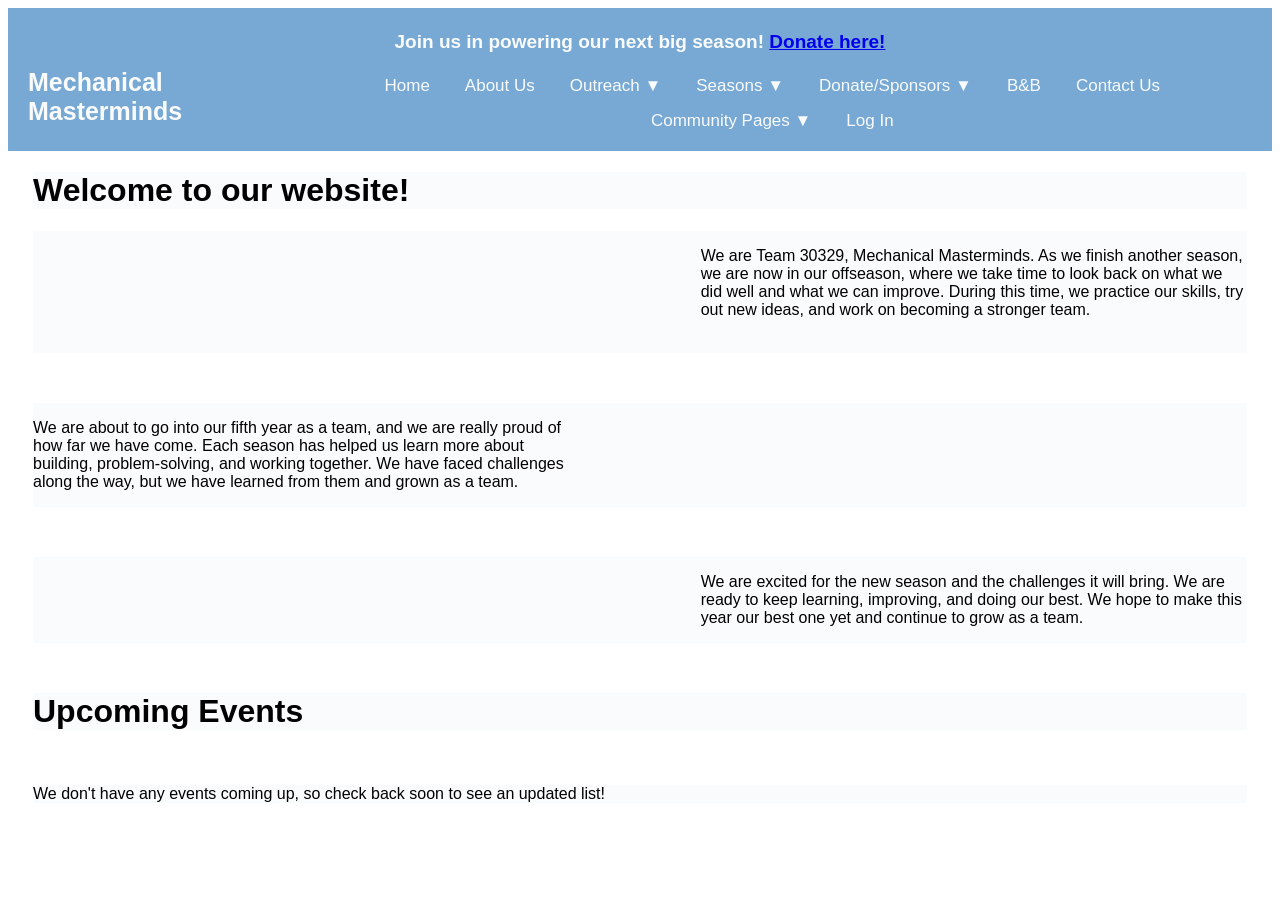
==== index.html @ ab85a270 "Header update systemwide!!" ====
<!DOCTYPE html>
<html>
    <head>
        <title>Hello!</title>
        <link rel="stylesheet" href="styles.css">
        <meta property="og:title" content="Experimental MM Website" />
        <meta property="og:description" content="Created by the software team. Last update: Index and Contact 29 Jul 2026" />
        <meta property="og:url" content="https://demo.team30329.org" />
        <style>
            /*---------------------
            -----HEADER STYLES-----
            ---------------------*/

            

            header {
                position:sticky;
                top:0px;
                padding:10px 20px;
                background:#78a9d4; /* #6facdc */
                align-items:center;
                
            }

            #banner {
                text-decoration: none;
                color: #f9fbfc;
                font-family: Arial, sans-serif;
                font-size:19px;
                text-align:center;
            }

            .header-container {
                display:flex;
                justify-content:space-between;
                align-items:baseline; /* Remove this line if no banner, otherwise doesn't look right */
                margin-top:15px;
                margin-bottom:10px;
            }

            .header-container h1 {
                text-align:left;
                font-size:25px;
                color:#f9fbfc;
                font-family: Arial, sans-serif;
                margin:0px;
            }


            .header-container a {
                text-decoration: none;
                color: #f9fbfc;
                font-family: Arial, sans-serif;
                font-size:17px;
                text-align:right;
                padding-left:10px;
                padding-right:10px;
            }

            .navlinks {
                display:flex;
                gap:15px;
                align-items:baseline;
                flex-wrap:wrap;
                justify-content:center;
            }

            .dropdown {
                position:relative;
                display:inline-block;
            }

            .dropdown-content {
                display:none;
                position:absolute;
                background-color:#6facdc;
                min-width:180px;
                box-shadow: 0px 8px 16px 0px rgba(0,0,0,0.15);
                z-index:10;
                border-radius:4px;
                top:100%;
                left:0;
                padding-top:5px;
            }

            .dropdown-content a {
                display:block;
                text-align:left;
                padding:10px 15px;
                font-size: 16px;
            }

            .dropdown-content a:hover {
                background-color: #5591be;
            }

            .dropdown:hover .dropdown-content {
                display:block;
            }

            /* Mobile Reframing */

            @media (max-width:768px) {
                #banner {
                    display: none;
                }
                
                .header-container {
                    flex-direction: column;
                    align-items: center;
                }

                .navlinks {
                    flex-direction:row;
                    flex-wrap:wrap;
                    justify-content:center;
                    align-items:center;
                    gap:10px;
                    margin-top:20px;
                    
                }

                .dropdown {
                    width:auto;
                    text-align:center;
                }

                .header-container h1 {
                    text-align:center;
                }


            }
        </style>
    </head>
    <body>
        <header>
        <h1 id="banner">Join us in powering our next big season! <a href="#">Donate here!</a></h1>
            <div class="header-container">
                <h1>Mechanical Masterminds</h1>
                <nav class="navlinks">
                    <a href="index.html">Home</a>
                    <a href="about.html">About Us</a>
                    <div class="dropdown">
                        <a href="#" class="dropbtn">Outreach ▼</a>
                        <div class="dropdown-content">
                            <a href="outreach/2526outreach.html">25-26 Outreach</a>
                            <a href="outreach/offseason.html">Offseason</a>
                        </div>
                    </div>
                    <div class="dropdown">
                        <a href="#" class="dropbtn">Seasons ▼</a>
                        <div class="dropdown-content">
                            <a href="seasons/decode.html">25-26 DECODE</a>
                        </div>
                    </div>
                    <div class="dropdown">
                        <a href="#" class="dropbtn">Donate/Sponsors ▼</a>
                        <div class="dropdown-content">
                            <a href="donate/sponsorshiptiers.html">Sponsorship Tiers</a>
                            <a href="donate/2526sponsors.html">25-26 Sponsors</a>
                            <a href="donate/2627sponsors.html">26-27 Sponsors</a>
                        </div>
                    </div>
                    <a href="bnb.html">B&B</a>
                    <a href="contact.html">Contact Us</a>
                    <div class="dropdown">
                        <a href="#" class="dropbtn">Community Pages ▼</a>
                        <div class="dropdown-content">
                            <a href="#">FTC Scout</a>
                            <a href="#">FTC Events</a>
                            <a href="#">Orange Alliance</a>
                            <a href="#">FTC Videos</a>
                            
                        </div>  
                    </div>
                    <a href="#">Log In</a>
                    
                </nav>
            </div>
            
        
        </header>
        <h1>Welcome to our website!</h1>
        <div class="row">
            <div class="box">
                <div class="placeholder"></div>
            </div>
            <div class="box">
                <p>We are Team 30329, Mechanical Masterminds.
                As we finish another season, we are now in our offseason, 
                where we take time to look back on what we did well and 
                what we can improve. During this time, we practice our skills,
                try out new ideas, and work on becoming a stronger team.</p><br>
            </div>
        </div>
        <div class="row">
            <div class="box">
                <p>We are about to go into our fifth year as a team, 
                and we are really proud of how far we have come. Each season 
                has helped us learn more about building, problem-solving, 
                and working together. We have faced challenges along the way, 
                but we have learned from them and grown as a team.</p>
            </div>
            <div class="box">
                <div class="placeholder"></div>
            </div>
        </div>
        <div class="row">
            <div class="box">
                <div class="placeholder"></div>
            </div>
            <div class="box">
                <p>We are excited for the new season and the 
                challenges it will bring. We are ready to keep learning, 
                improving, and doing our best. We hope to make this year our 
                best one yet and continue to grow as a team.</p>
            </div>
        </div>
        <h1>Upcoming Events</h1><br>
        <p>We don't have any events coming up, so check back soon to see an updated list!</p>
    </body>
</html>
---- styles.css ----
body >:not(header) {
    background-color:#fafbfc;
    font-family:Arial, sans-serif;
    margin-left:25px;
    margin-right:25px;
    
}

/*.left {
    width:45%;
    float:left;
    text-align:center;
    min-height:300px;
}

.right {
    width:45%;
    float:right;
    text-align:center;
    min-height:300px;
}*/

.row {
    display:flex;
    justify-content:space-between;
    gap:40px;
    margin-bottom:50px;
    
}

.box {
    width:45%;
}

.box h2 {
    margin-bottom:10px;
}

.box p {
    text-align:left;
}

.image {
    padding-left:5%;
    padding-right:5%;
    width:25%;
}
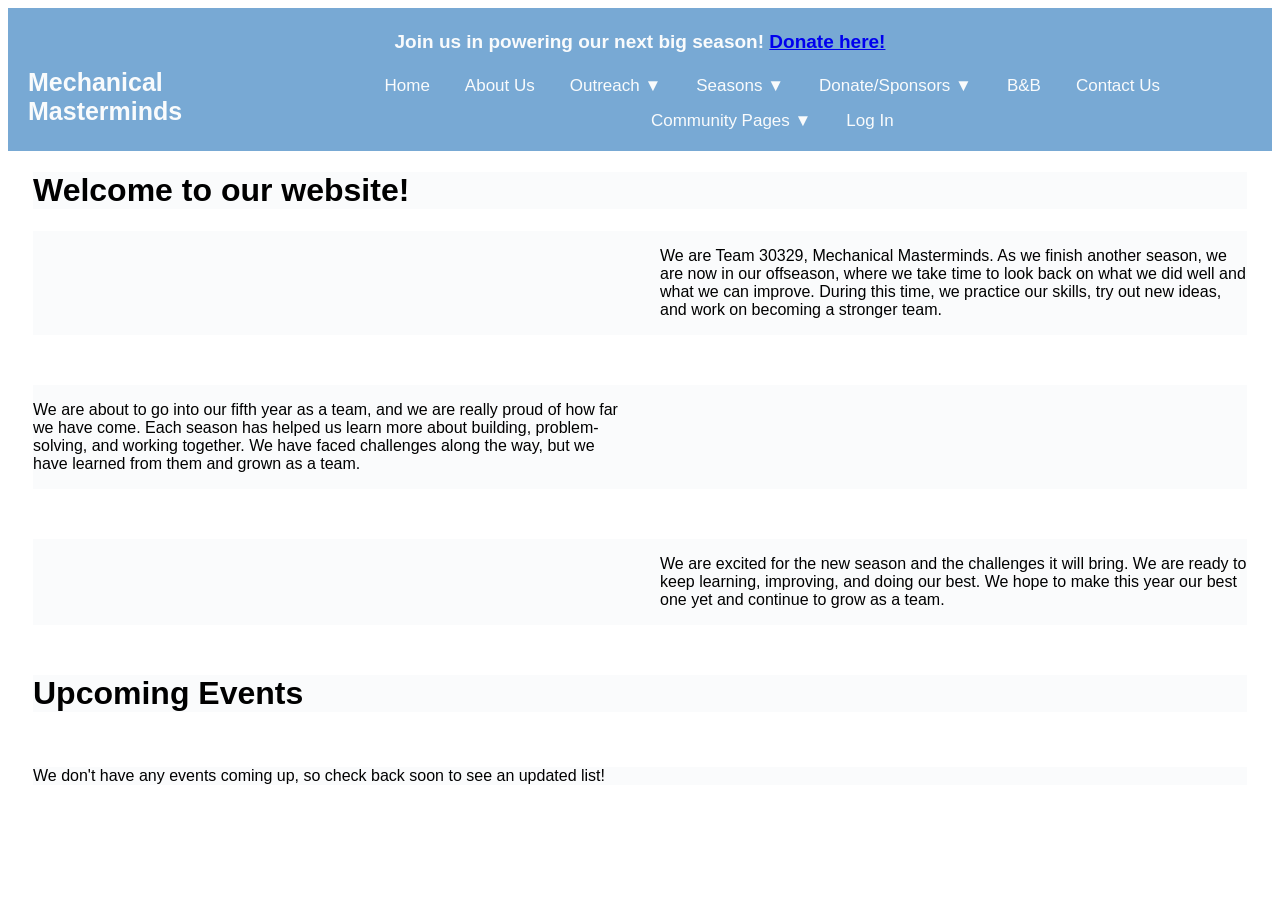
==== commit 2c3b573a: "mega update to pagesss" ====
--- a/index.html
+++ b/index.html
@@ -144,22 +144,22 @@
                     <div class="dropdown">
                         <a href="#" class="dropbtn">Outreach ▼</a>
                         <div class="dropdown-content">
-                            <a href="outreach/2526outreach.html">25-26 Outreach</a>
-                            <a href="outreach/offseason.html">Offseason</a>
+                            <a href="2526outreach.html">25-26 Outreach</a>
+                            <a href="offseason.html">Offseason</a>
                         </div>
                     </div>
                     <div class="dropdown">
                         <a href="#" class="dropbtn">Seasons ▼</a>
                         <div class="dropdown-content">
-                            <a href="seasons/decode.html">25-26 DECODE</a>
+                            <a href="decode.html">25-26 DECODE</a>
                         </div>
                     </div>
                     <div class="dropdown">
                         <a href="#" class="dropbtn">Donate/Sponsors ▼</a>
                         <div class="dropdown-content">
-                            <a href="donate/sponsorshiptiers.html">Sponsorship Tiers</a>
-                            <a href="donate/2526sponsors.html">25-26 Sponsors</a>
-                            <a href="donate/2627sponsors.html">26-27 Sponsors</a>
+                            <a href="sponsorshiptiers.html">Sponsorship Tiers</a>
+                            <a href="2526sponsors.html">25-26 Sponsors</a>
+                            <a href="2627sponsors.html">26-27 Sponsors</a>
                         </div>
                     </div>
                     <a href="bnb.html">B&B</a>
--- a/styles.css
+++ b/styles.css
@@ -22,14 +22,24 @@
 
 .row {
     display:flex;
-    justify-content:space-between;
+    /*justify-content:space-between;*/
     gap:40px;
     margin-bottom:50px;
+    flex-wrap:wrap;
     
 }
 
 .box {
-    width:45%;
+    /*width:45%;*/
+    flex: 1 1 200px;
+    min-width:200px;
+    align-items:center;
+    display:flex;
+}
+
+.image {
+    display:flex;
+    justify-content:center;
 }
 
 .box h2 {
@@ -44,4 +54,31 @@
     padding-left:5%;
     padding-right:5%;
     width:25%;
+    flex: 0 0 300px 300px;
+}
+
+.personpic {
+    display:block;
+    width:289px;
+    height:282px;
+    border-radius: 4px; /*Rounded corners ig*/
+    box-shadow: 0px 4px 20px rgba(0, 0, 0, 0.435); /*Shadow */
+    border: 1px solid #004cff8f; /*Gemini said add a thin border for minimalist look*/
+}
+
+figure {
+    text-align:center;
+    margin:0;
+}
+
+figcaption {
+    margin-top:10px;
+    font-size:20px;
+}
+
+.edit {
+    width: auto !important;
+    flex: 1 !important;
+    display:flex;
+    flex-direction:column;
 }
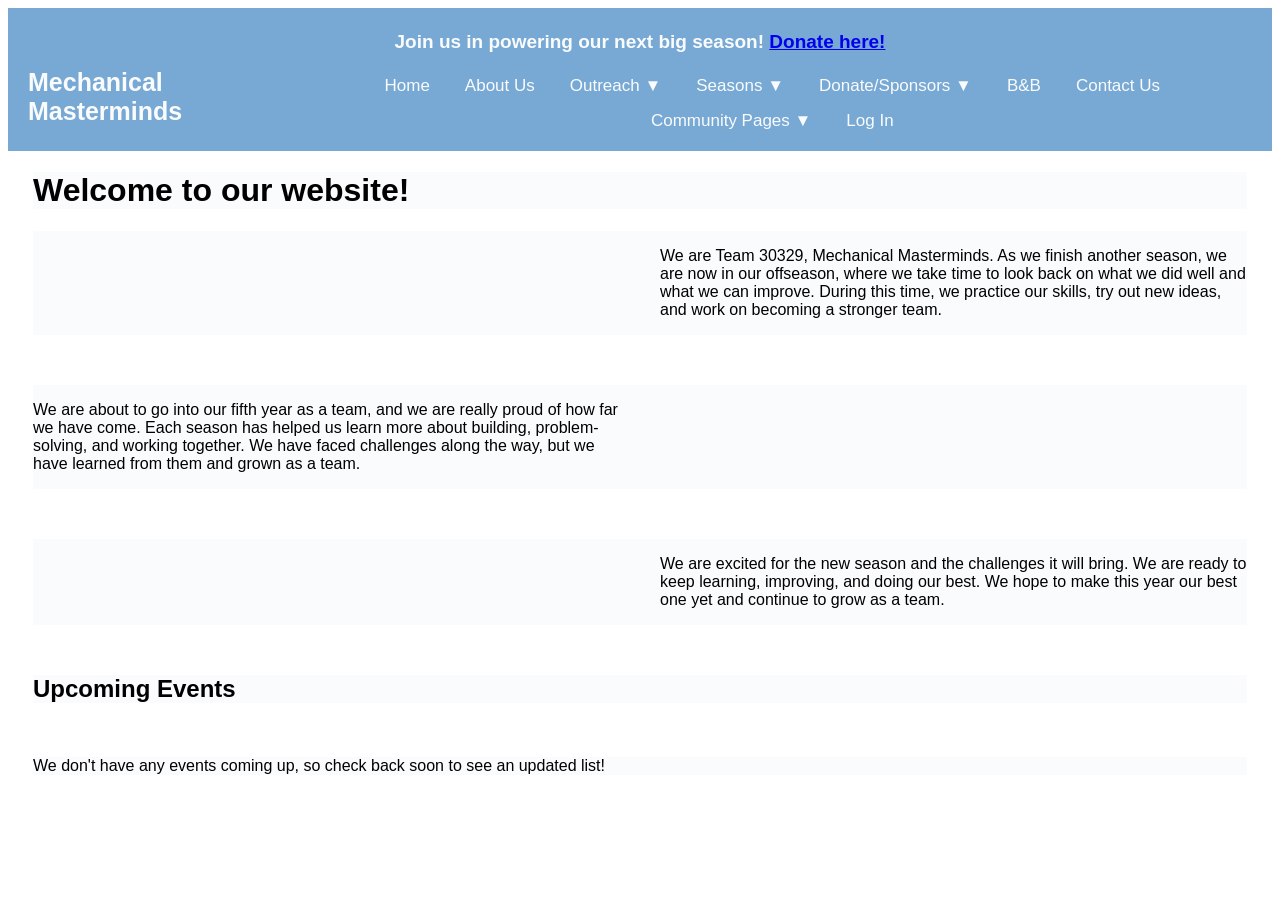
==== commit dededb26: "yeah aded the class" ====
--- a/index.html
+++ b/index.html
@@ -181,7 +181,7 @@
             
         
         </header>
-        <h1>Welcome to our website!</h1>
+        <h1 class="TitlePage">Welcome to our website!</h1>
         <div class="row">
             <div class="box">
                 <div class="placeholder"></div>
@@ -217,7 +217,7 @@
                 best one yet and continue to grow as a team.</p>
             </div>
         </div>
-        <h1>Upcoming Events</h1><br>
+        <h2>Upcoming Events</h2><br>
         <p>We don't have any events coming up, so check back soon to see an updated list!</p>
     </body>
 </html>
--- a/styles.css
+++ b/styles.css
@@ -81,4 +81,27 @@
     flex: 1 !important;
     display:flex;
     flex-direction:column;
+}
+
+button {
+    background-color: #78a9d4;
+    border: none;
+    border-radius: 5px;
+    color: white;
+    padding: 15px 32px;
+    text-align: center;
+    text-decoration: none;
+    display: inline-block;
+    font-size: 16px;
+    cursor: pointer;
+    width: 250px;
+    transition: all 0.2s ease;
+}
+
+button:hover {
+    box-shadow: 0px 4px 12px #78a9d4;
+    background-color: #5e8cb3;
+}
+.TitlePage {
+   
 }
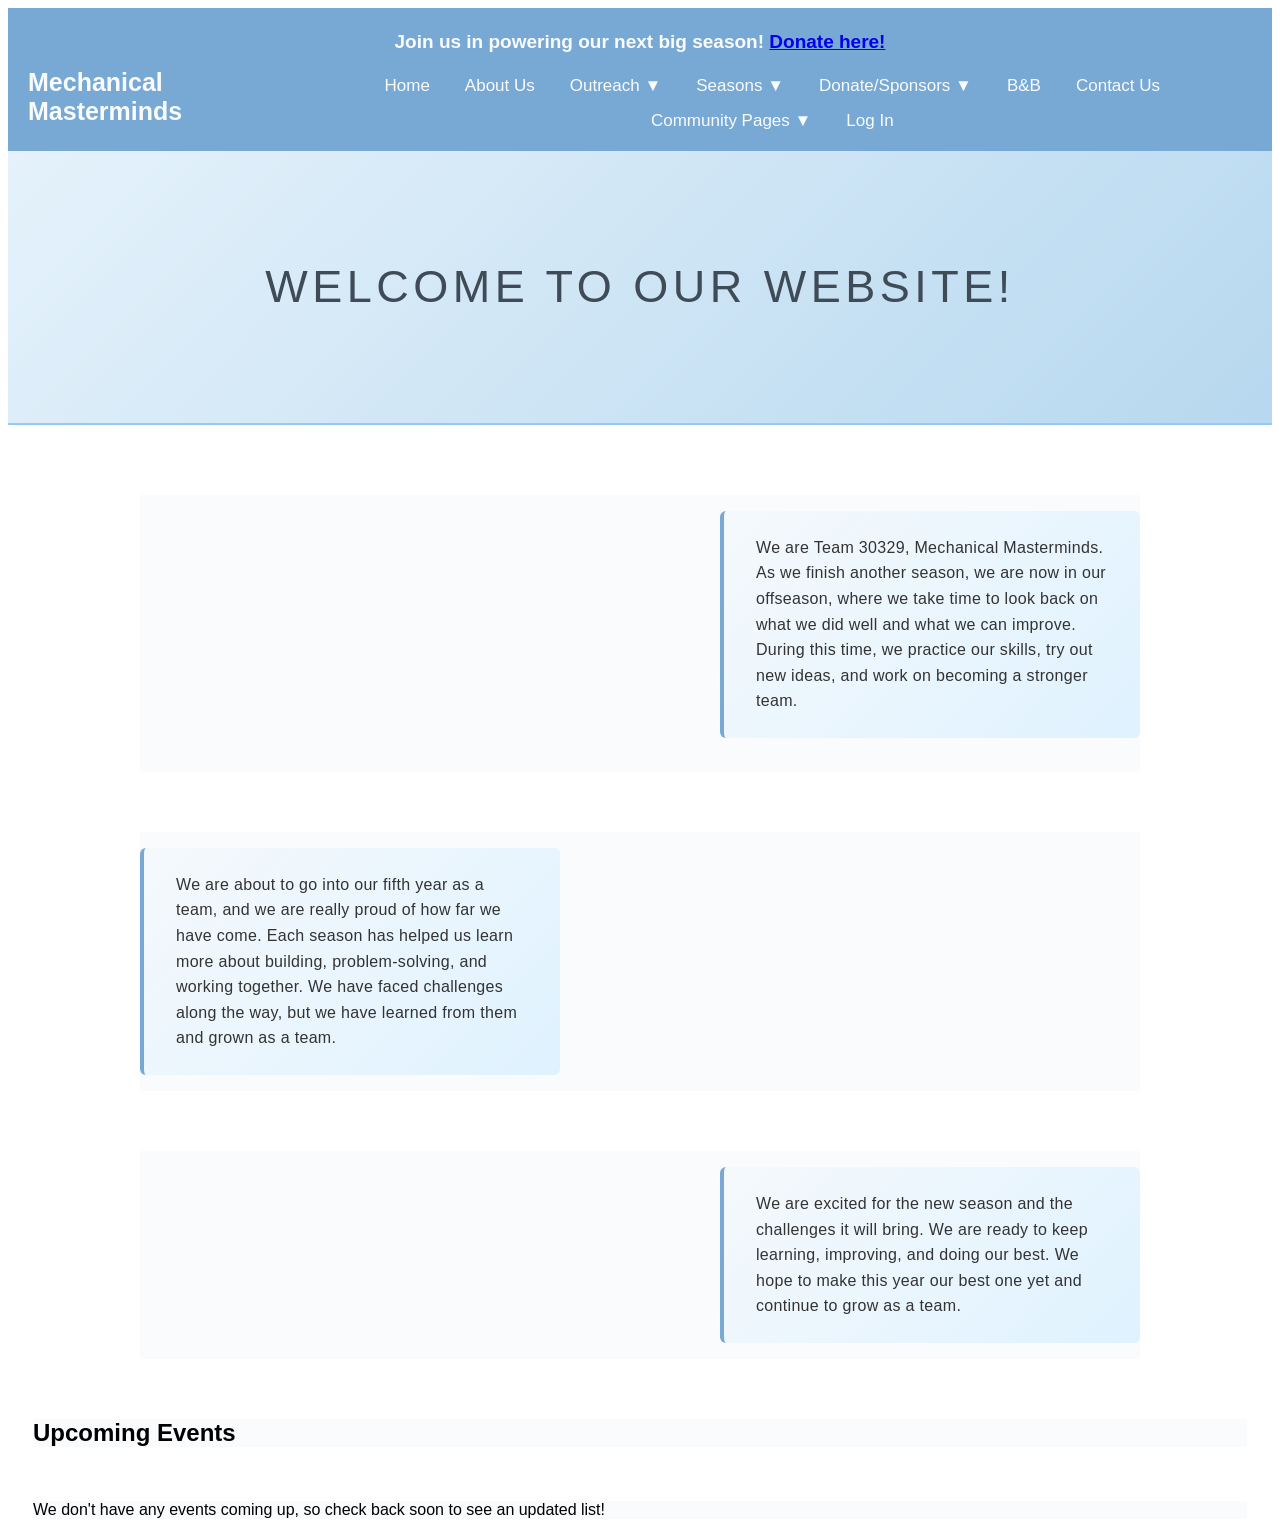
==== commit ecb7640a: "title of page looks nice now" ====
--- a/index.html
+++ b/index.html
@@ -181,7 +181,9 @@
             
         
         </header>
+        <section class="pagetitle">
         <h1 class="TitlePage">Welcome to our website!</h1>
+    </section>
         <div class="row">
             <div class="box">
                 <div class="placeholder"></div>
--- a/styles.css
+++ b/styles.css
@@ -21,25 +21,30 @@
 }*/
 
 .row {
-    display:flex;
-    /*justify-content:space-between;*/
-    gap:40px;
-    margin-bottom:50px;
-    flex-wrap:wrap;
-    
+    display: flex;
+  flex-direction: row;
+  justify-content: space-between;
+  align-items: stretch; 
+  gap: 160px; 
+  max-width: 1000px; 
+  margin: 0 auto 60px auto; 
+  flex-wrap: nowrap; 
 }
 
 .box {
-    /*width:45%;*/
-    flex: 1 1 200px;
-    min-width:200px;
-    align-items:center;
-    display:flex;
+    flex: 1; 
+  display: flex;
+  flex-direction: column;
+  justify-content: center;
+  align-items: stretch; ;
 }
 
 .image {
-    display:flex;
-    justify-content:center;
+    flex: 0 0 300px; 
+  display: flex;
+  justify-content: center;
+  align-items: center;
+  padding: 0; 
 }
 
 .box h2 {
@@ -47,23 +52,61 @@
 }
 
 .box p {
-    text-align:left;
-}
-
-.image {
-    padding-left:5%;
-    padding-right:5%;
-    width:25%;
-    flex: 0 0 300px 300px;
+    text-align: left;
+    font-size: 16px;
+    font-weight: normal; 
+    line-height: 1.6;
+    letter-spacing: 0.02em;
+    color: #333333;
+    padding: 24px 32px;
+     background: linear-gradient(
+        -45deg,
+        #f4f8fb,
+        #ecf8ff,
+        #dff2ff,
+        #f5f9fc
+    );
+
+    background-size: 300% 300%;
+    animation: coolsubtleColors 10s ease-in-out infinite;
+    border: none;
+    border-left: 4px solid #78a9d4; 
+    border-radius: 6px; 
+}
+
+@keyframes coolsubtleColors {
+    0% {
+        background-position: 0% 50%;
+    }
+    50% {
+        background-position: 100% 50%;
+    }
+    100% {
+        background-position: 0% 50%;
+    }
+}
+
+#boxFooter p {
+    text-align: center;
+    font-size: 11px; 
+    font-weight: normal;
+    text-transform: uppercase; 
+    letter-spacing: 0.1em; 
+    color: #828282;
+    padding: 0; 
+    border: none; 
+    background: transparent; 
 }
 
 .personpic {
-    display:block;
-    width:289px;
-    height:282px;
-    border-radius: 4px; /*Rounded corners ig*/
-    box-shadow: 0px 4px 20px rgba(0, 0, 0, 0.435); /*Shadow */
-    border: 1px solid #004cff8f; /*Gemini said add a thin border for minimalist look*/
+    display: block;
+    width: 100%;
+    max-width: 300px;
+    height: 300px;
+    object-fit: cover; 
+    border-radius: 6px; 
+    border: 3px solid #c8d6e2; ; 
+    box-shadow: 0 8px 24px rgba(0, 0, 0, 0.05);
 }
 
 figure {
@@ -84,24 +127,104 @@
 }
 
 button {
+    background-color: transparent;
+    border: 1px solid #78a9d4;
+    border-radius: 4px;
+    color: #78a9d4;
+    padding: 14px 32px;
+    font-size: 14px;
+    font-weight: bold;
+    text-transform: uppercase;
+    letter-spacing: 0.08em;
+    width: 250px;
+    cursor: pointer;
+    transition: all 0.25s cubic-bezier(0.4, 0, 0.2, 1);
+}
+
+button:hover {
     background-color: #78a9d4;
+    color: white;
+    box-shadow: 0 8px 24px rgba(0, 0, 0, 0.08); 
+    transform: translateY(-2px);
+}
+.TitlePage {
+    font-size:45px;
+    font-weight: 100;
+    text-transform: uppercase;
+    letter-spacing: 0.1em;
+    color: #3f4b57;
+    margin: 40px 0 40px 0;
+    text-align: center;
+}
+
+.pagetitle {
+    background: linear-gradient(
+        -45deg,
+        #a4cbe8,
+        #c8e1f3,
+        #f5fbff,
+        #b7d8ef,
+        #e5f2fb
+    );
+    background-size:400% 400%;
+    animation: gradientFlow 30s ease infinite;
+    padding: 70px 20px;
+    margin: 0 0px 50px 0px; /* extends to page edges */
+    margin-bottom: 70px;
+    border-bottom: 2px solid #98c9f4;
+}
+
+@keyframes gradientFlow {
+    0% {
+        background-position: 0% 50%;
+    }
+    50% {
+        background-position: 100% 50%;
+    }
+    100% {
+        background-position: 0% 50%;
+    }
+}
+
+hr{
     border: none;
-    border-radius: 5px;
-    color: white;
-    padding: 15px 32px;
-    text-align: center;
-    text-decoration: none;
-    display: inline-block;
-    font-size: 16px;
-    cursor: pointer;
-    width: 250px;
-    transition: all 0.2s ease;
-}
-
-button:hover {
-    box-shadow: 0px 4px 12px #78a9d4;
-    background-color: #5e8cb3;
-}
-.TitlePage {
-   
-}+    border-radius: 50px;
+    border-top: 1px solid #c3c3c3; 
+    margin-bottom: 50px;
+}
+
+footer{
+  margin: 80px auto 0 auto;
+  padding: 40px 24px;
+  box-sizing: border-box;;
+}
+
+.footerContent {
+    display: flex;
+    flex-wrap: wrap;
+    justify-content: space-between;
+    align-items: flex-start;
+    gap: 32px;
+}
+
+.TextInBox {
+    margin-left: 32px;
+}
+
+.box p.TextInBox {
+  border: none;
+  border-left: 3px solid #78a9d4;
+  background-color: #f4f8fb;
+  border-radius: 6px;
+  padding: 24px 32px;
+  font-weight: 400;
+  line-height: 1.6;
+}
+
+#foot{
+    border: none;
+    border-radius: 50px;
+    border-top: 1px solid #c3c3c3; 
+    margin-bottom: 50px;
+    margin-top: -50px
+}
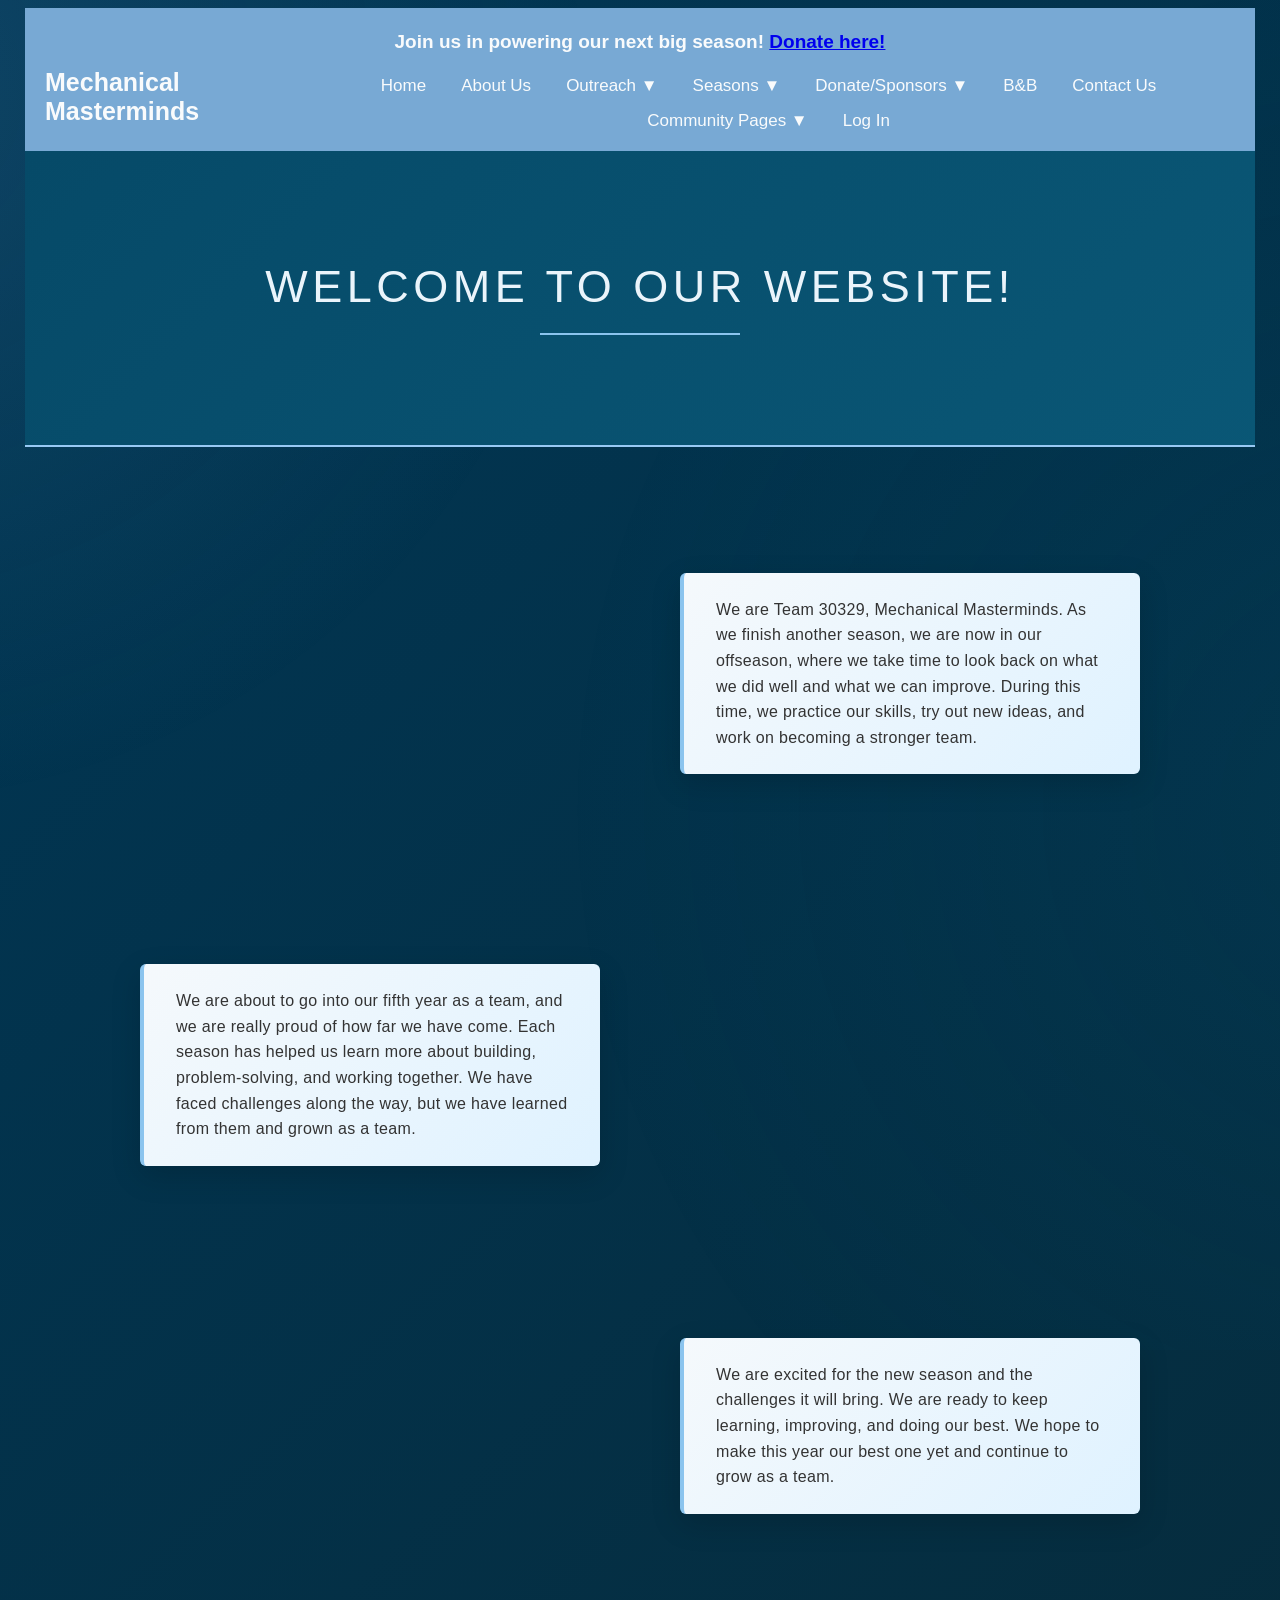
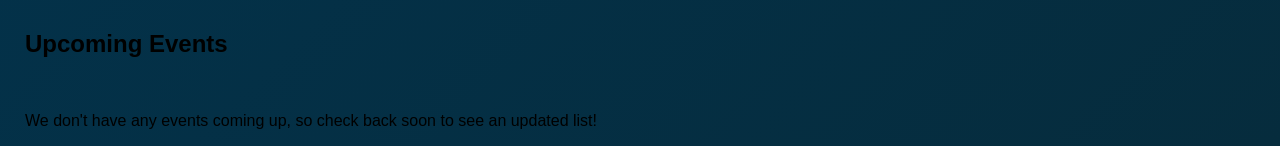
==== commit f1eced07: "fix the error for header" ====
--- a/index.html
+++ b/index.html
@@ -14,6 +14,7 @@
             
 
             header {
+                z-index: 9999;
                 position:sticky;
                 top:0px;
                 padding:10px 20px;
--- a/styles.css
+++ b/styles.css
@@ -1,9 +1,56 @@
-body >:not(header) {
-    background-color:#fafbfc;
+body {
+    background: linear-gradient(
+        135deg,
+        #003756,
+        #062c3d
+    );
     font-family:Arial, sans-serif;
     margin-left:25px;
     margin-right:25px;
     
+}
+body > * {
+    animation: fadeIn 0.8s ease;
+    position: relative;
+    z-index: 2;
+}
+
+@keyframes fadeIn {
+    from {
+        opacity: 0;
+        transform: translateY(10px);
+    }
+    to {
+        opacity: 1;
+        transform: translateY(0);
+    }
+}
+body::before {
+    content: "";
+    position: fixed;
+    inset: -50%;
+    background:
+        radial-gradient(
+            circle at 20% 30%,
+            rgba(120,169,212,0.12),
+            transparent 30%
+        ),
+        radial-gradient(
+            circle at 80% 70%,
+            rgba(0,90,130,0.15),
+            transparent 35%
+        );
+    animation: glowMove 20s ease-in-out infinite alternate;
+    pointer-events: none;
+}
+
+@keyframes glowMove {
+    from {
+        transform: translate(0,0);
+    }
+    to {
+        transform: translate(50px, -30px);
+    }
 }
 
 /*.left {
@@ -22,13 +69,14 @@
 
 .row {
     display: flex;
-  flex-direction: row;
-  justify-content: space-between;
-  align-items: stretch; 
-  gap: 160px; 
-  max-width: 1000px; 
-  margin: 0 auto 60px auto; 
-  flex-wrap: nowrap; 
+    flex-direction: row;
+    justify-content: space-between;
+    align-items: stretch; 
+    gap: 80px; 
+    max-width: 1000px; 
+    margin: 0 auto 60px auto; 
+    flex-wrap: nowrap; 
+    padding: 40px 0;
 }
 
 .box {
@@ -54,10 +102,12 @@
 .box p {
     text-align: left;
     font-size: 16px;
+    box-shadow: 0 10px 30px rgba(0,0,0,0.15);
     font-weight: normal; 
     line-height: 1.6;
     letter-spacing: 0.02em;
     color: #333333;
+    transition: transform 0.25s ease, box-shadow 0.25s ease;
     padding: 24px 32px;
      background: linear-gradient(
         -45deg,
@@ -70,7 +120,7 @@
     background-size: 300% 300%;
     animation: coolsubtleColors 10s ease-in-out infinite;
     border: none;
-    border-left: 4px solid #78a9d4; 
+    border-left: 4px solid #8bc4ee; 
     border-radius: 6px; 
 }
 
@@ -85,14 +135,17 @@
         background-position: 0% 50%;
     }
 }
-
+.box p:hover{
+    transform: translateY(-4px);
+    box-shadow: 0 0 20px rgba(120,169,212,0.35);
+}
 #boxFooter p {
     text-align: center;
     font-size: 11px; 
     font-weight: normal;
     text-transform: uppercase; 
     letter-spacing: 0.1em; 
-    color: #828282;
+    color: rgba(234,244,251,0.6);
     padding: 0; 
     border: none; 
     background: transparent; 
@@ -103,12 +156,22 @@
     width: 100%;
     max-width: 300px;
     height: 300px;
-    object-fit: cover; 
-    border-radius: 6px; 
-    border: 3px solid #c8d6e2; ; 
-    box-shadow: 0 8px 24px rgba(0, 0, 0, 0.05);
-}
-
+    object-fit: cover;
+    border-radius: 12px;
+    border:4px solid #8bc4ee;
+    box-shadow: 0 20px 40px rgba(0,0,0,0.3);
+    transition: all 0.3s ease;
+}
+
+.personpic:hover {
+    transform: translateY(-6px);
+    box-shadow: 0 0 20px rgba(120,169,212,0.35);
+}
+.container {
+    max-width: 1200px;
+    margin: 0 auto;
+    padding: 0 40px;
+}
 figure {
     text-align:center;
     margin:0;
@@ -125,46 +188,54 @@
     display:flex;
     flex-direction:column;
 }
-
+section {
+    margin-bottom: 100px;
+}
 button {
     background-color: transparent;
-    border: 1px solid #78a9d4;
+    border: 1px solid #8bc4ee;
     border-radius: 4px;
-    color: #78a9d4;
+    color: #8bc4ee;
     padding: 14px 32px;
     font-size: 14px;
     font-weight: bold;
     text-transform: uppercase;
     letter-spacing: 0.08em;
-    width: 250px;
+    width: 400px;
     cursor: pointer;
     transition: all 0.25s cubic-bezier(0.4, 0, 0.2, 1);
 }
 
 button:hover {
-    background-color: #78a9d4;
+    background-color: #8bc4ee;
     color: white;
-    box-shadow: 0 8px 24px rgba(0, 0, 0, 0.08); 
+    box-shadow: 0 0 20px rgba(94, 159, 215, 0.35); 
     transform: translateY(-2px);
 }
 .TitlePage {
     font-size:45px;
-    font-weight: 100;
+    font-weight: 300;
     text-transform: uppercase;
     letter-spacing: 0.1em;
-    color: #3f4b57;
+    color: #eaf4fb;
     margin: 40px 0 40px 0;
     text-align: center;
 }
-
+.TitlePage::after {
+    content: "";
+    display: block;
+    width: 200px;
+    height: 2px;
+    background: #8bc4ee;
+    margin: 20px auto 0;
+}
 .pagetitle {
     background: linear-gradient(
         -45deg,
-        #a4cbe8,
-        #c8e1f3,
-        #f5fbff,
-        #b7d8ef,
-        #e5f2fb
+        #003756,
+        #064a68,
+        #0b5b7a,
+        #064a68
     );
     background-size:400% 400%;
     animation: gradientFlow 30s ease infinite;
@@ -189,10 +260,12 @@
 hr{
     border: none;
     border-radius: 50px;
-    border-top: 1px solid #c3c3c3; 
-    margin-bottom: 50px;
-}
-
+    border-top: 1px solid #8bc4ee; 
+    box-shadow: 0 10px 30px rgba(0,0,0,0.15);
+}
+html {
+    scroll-behavior: smooth;
+}
 footer{
   margin: 80px auto 0 auto;
   padding: 40px 24px;
@@ -213,7 +286,7 @@
 
 .box p.TextInBox {
   border: none;
-  border-left: 3px solid #78a9d4;
+  border-left: 3px solid #8bc4ee;
   background-color: #f4f8fb;
   border-radius: 6px;
   padding: 24px 32px;
@@ -224,7 +297,8 @@
 #foot{
     border: none;
     border-radius: 50px;
-    border-top: 1px solid #c3c3c3; 
+    border-top: 1px solid #8bc4ee; 
+    box-shadow: 0 10px 30px rgba(0,0,0,0.15);
     margin-bottom: 50px;
     margin-top: -50px
 }
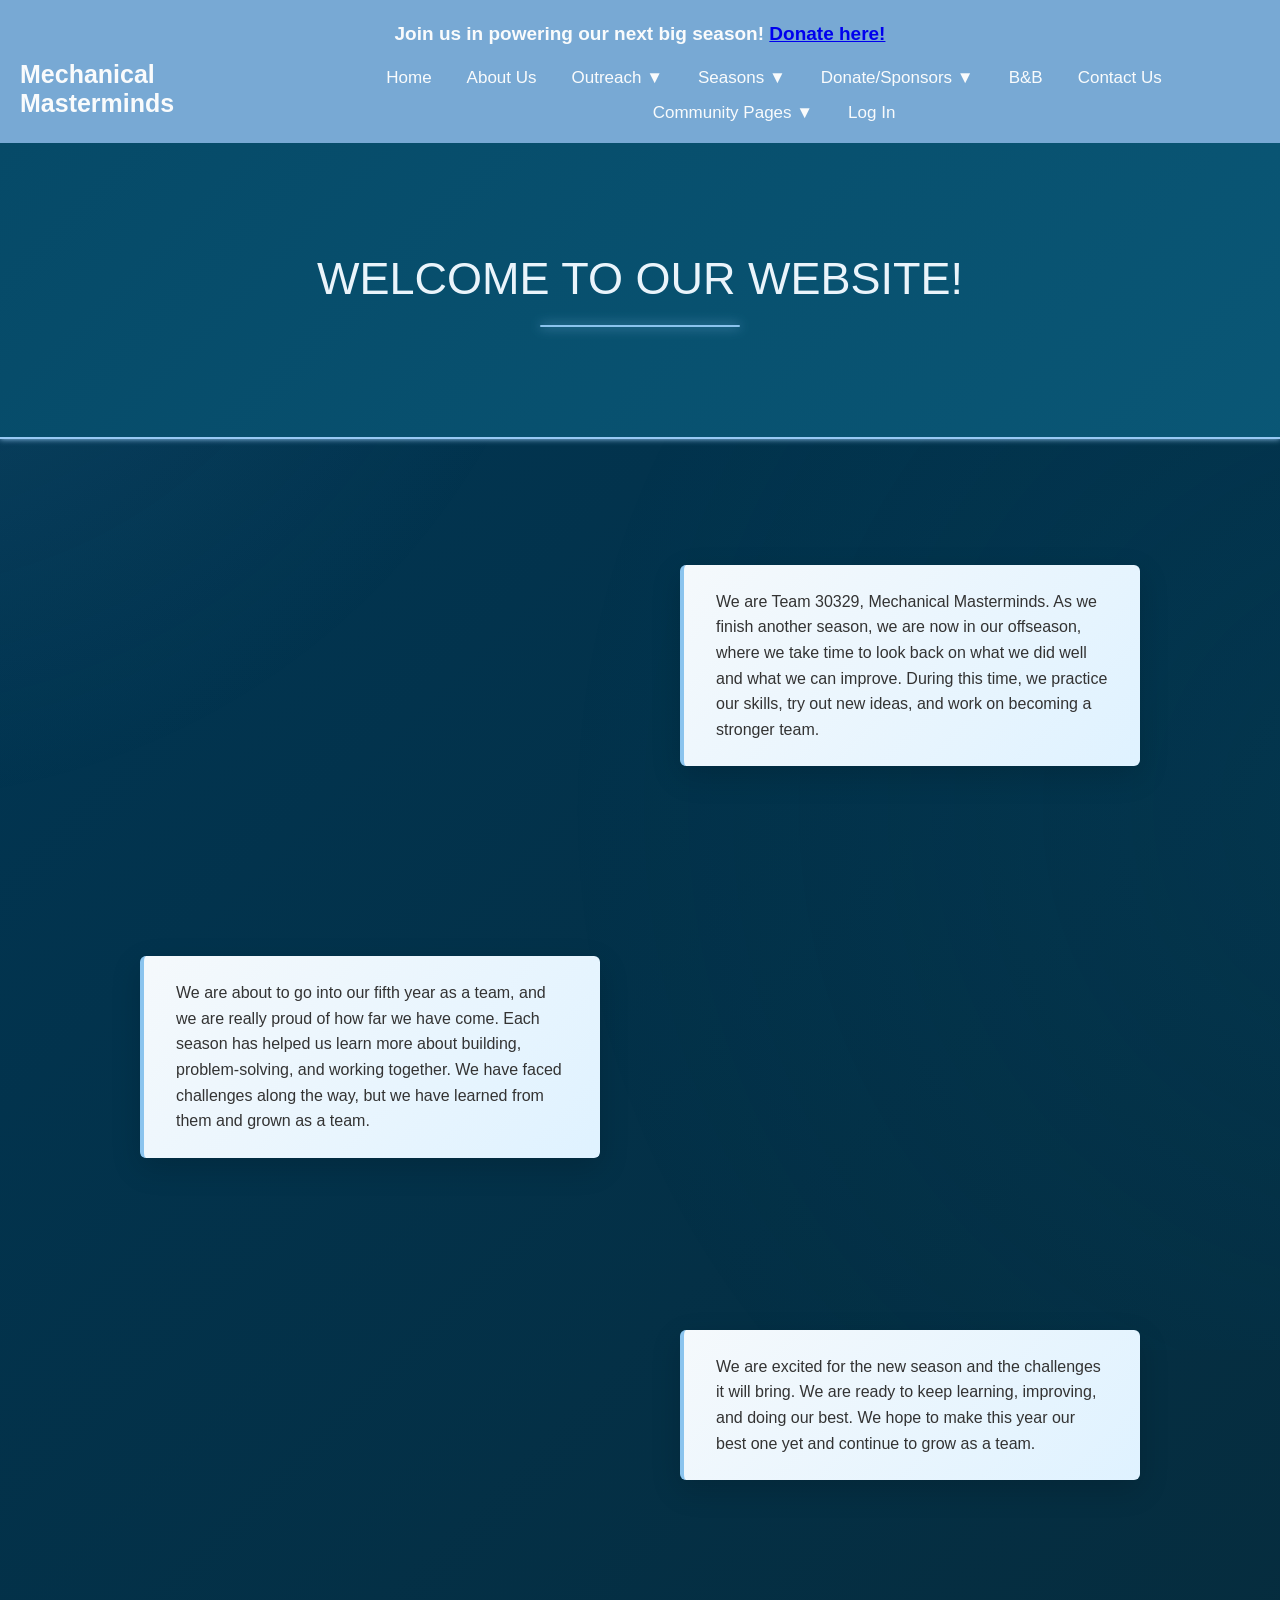
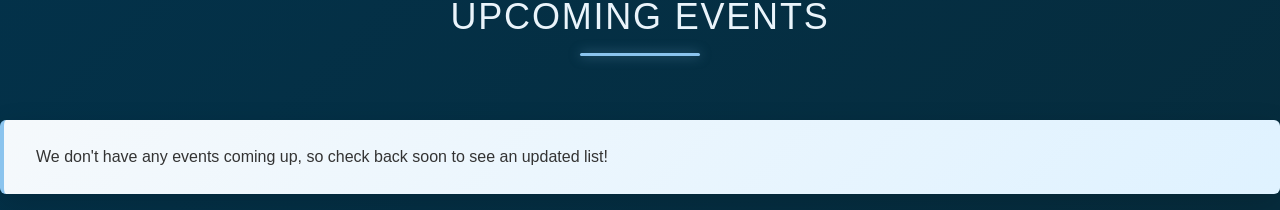
==== commit fc49aa73: "lookin nice and swaggy" ====
--- a/index.html
+++ b/index.html
@@ -221,6 +221,8 @@
             </div>
         </div>
         <h2>Upcoming Events</h2><br>
+        <div class="box">
         <p>We don't have any events coming up, so check back soon to see an updated list!</p>
+        </div>
     </body>
 </html>
--- a/styles.css
+++ b/styles.css
@@ -5,9 +5,8 @@
         #062c3d
     );
     font-family:Arial, sans-serif;
-    margin-left:25px;
-    margin-right:25px;
-    
+    margin: 0;
+    padding: 0;
 }
 body > * {
     animation: fadeIn 0.8s ease;
@@ -105,7 +104,7 @@
     box-shadow: 0 10px 30px rgba(0,0,0,0.15);
     font-weight: normal; 
     line-height: 1.6;
-    letter-spacing: 0.02em;
+    /*letter-spacing: 0.02em;*/
     color: #333333;
     transition: transform 0.25s ease, box-shadow 0.25s ease;
     padding: 24px 32px;
@@ -144,7 +143,7 @@
     font-size: 11px; 
     font-weight: normal;
     text-transform: uppercase; 
-    letter-spacing: 0.1em; 
+    /*letter-spacing: 0.1em; */
     color: rgba(234,244,251,0.6);
     padding: 0; 
     border: none; 
@@ -178,8 +177,36 @@
 }
 
 figcaption {
-    margin-top:10px;
-    font-size:20px;
+    font-size: 20px;
+    min-height: 150px;
+    margin-top: 18px;
+    padding: 18px 20px;
+    min-height: 140px;
+    text-align: center;
+    font-size: 20px;
+    line-height: 1.5;
+    color: #333333;
+    background: linear-gradient(
+        -45deg,
+        #f4f8fb,
+        #ecf8ff,
+        #dff2ff,
+        #f5f9fc
+    );
+    background-size: 300% 300%;
+    animation: coolsubtleColors 10s ease-in-out infinite;
+
+    border-left: 4px solid #8bc4ee;
+    border-radius: 8px;
+
+    box-shadow: 0 10px 30px rgba(0,0,0,0.15);
+
+    transition: transform 0.25s ease, box-shadow 0.25s ease;
+}
+
+figcaption:hover {
+    transform: translateY(-4px);
+    box-shadow: 0 0 20px rgba(120,169,212,0.35);
 }
 
 .edit {
@@ -200,7 +227,7 @@
     font-size: 14px;
     font-weight: bold;
     text-transform: uppercase;
-    letter-spacing: 0.08em;
+    /*letter-spacing: 0.08em;*/
     width: 400px;
     cursor: pointer;
     transition: all 0.25s cubic-bezier(0.4, 0, 0.2, 1);
@@ -216,7 +243,7 @@
     font-size:45px;
     font-weight: 300;
     text-transform: uppercase;
-    letter-spacing: 0.1em;
+    /*letter-spacing: 0.1em;*/
     color: #eaf4fb;
     margin: 40px 0 40px 0;
     text-align: center;
@@ -228,6 +255,8 @@
     height: 2px;
     background: #8bc4ee;
     margin: 20px auto 0;
+    border-radius: 50px;
+    box-shadow: 0 0 12px #8bc4ee;
 }
 .pagetitle {
     background: linear-gradient(
@@ -243,6 +272,7 @@
     margin: 0 0px 50px 0px; /* extends to page edges */
     margin-bottom: 70px;
     border-bottom: 2px solid #98c9f4;
+    box-shadow: 0 0 6px #98c9f4;
 }
 
 @keyframes gradientFlow {
@@ -302,3 +332,35 @@
     margin-bottom: 50px;
     margin-top: -50px
 }
+.team-gallery {
+    align-items:flex-start;
+    justify-content: center;
+    gap: 40px;
+    max-width: 1200px;
+}
+
+.team-gallery .image {
+    flex: 0 0 300px;
+}
+
+h2 {
+    font-size: 36px;
+    font-weight: 300;
+    text-transform: uppercase;
+    text-align: center;
+    color: #eaf4fb;
+    margin: 60px 0 30px 0;
+    letter-spacing: 0.05em;
+    position: relative;
+}
+
+h2::after {
+    content: "";
+    display: block;
+    width: 120px;
+    height: 3px;
+    background: #8bc4ee;
+    margin: 15px auto 0;
+    border-radius: 50px;
+    box-shadow: 0 0 12px rgba(139,196,238,0.5);
+}
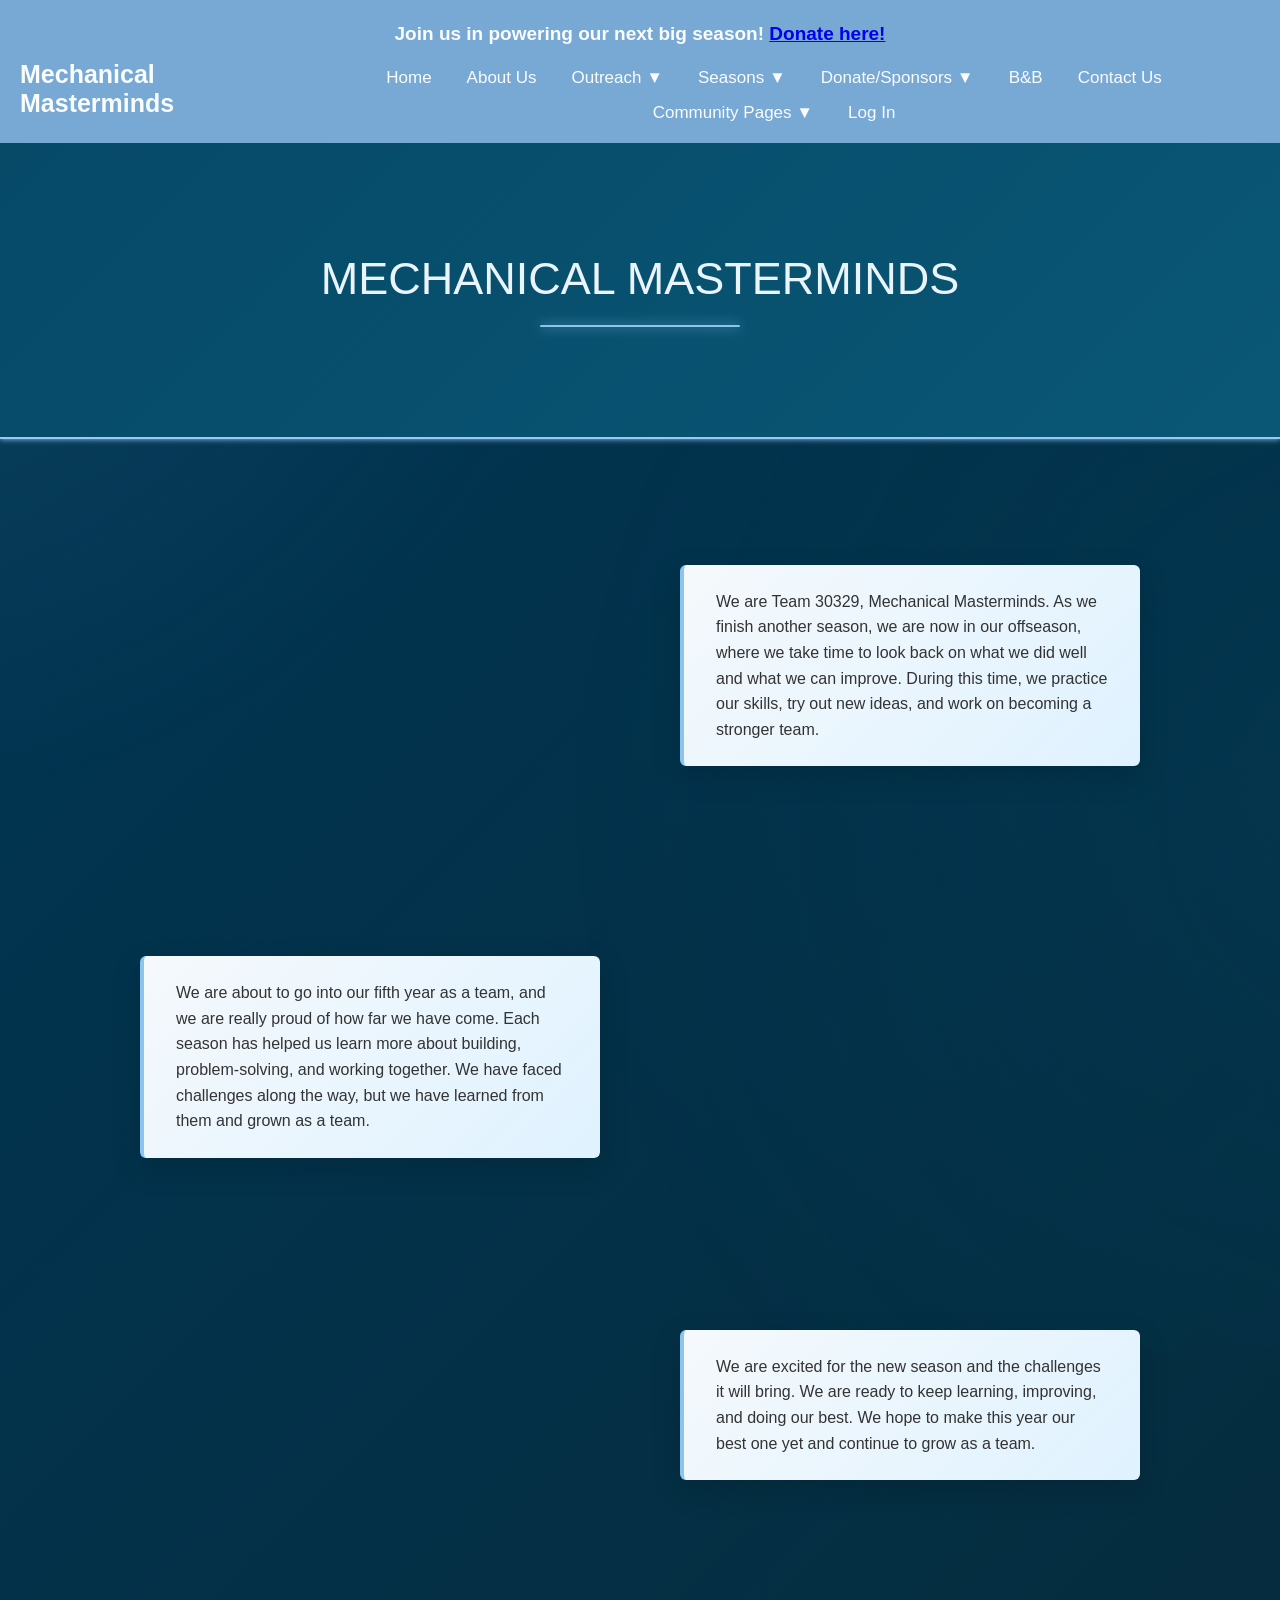
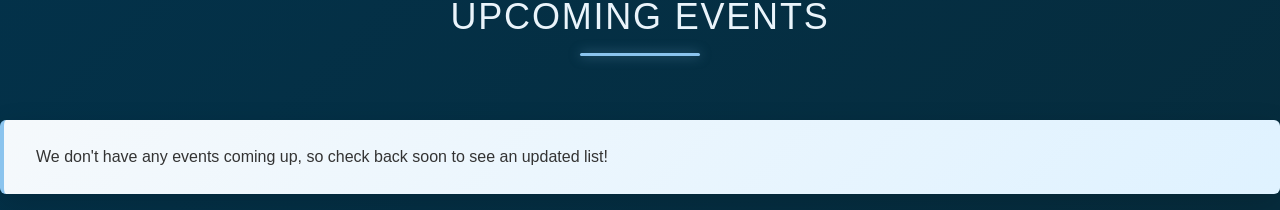
==== commit 37d6d535: "scroll bar better" ====
--- a/index.html
+++ b/index.html
@@ -183,7 +183,7 @@
         
         </header>
         <section class="pagetitle">
-        <h1 class="TitlePage">Welcome to our website!</h1>
+        <h1 class="TitlePage">Mechanical Masterminds</h1>
     </section>
         <div class="row">
             <div class="box">
--- a/styles.css
+++ b/styles.css
@@ -363,4 +363,20 @@
     margin: 15px auto 0;
     border-radius: 50px;
     box-shadow: 0 0 12px rgba(139,196,238,0.5);
+}
+::-webkit-scrollbar {
+    width: 5px;
+}
+
+::-webkit-scrollbar-track {
+    background-color:#003756;
+}
+
+::-webkit-scrollbar-thumb {
+    background: #8bc4ee;
+    border-radius: 999px;
+}
+
+::-webkit-scrollbar-thumb:hover {
+    background: #b5dcff;
 }
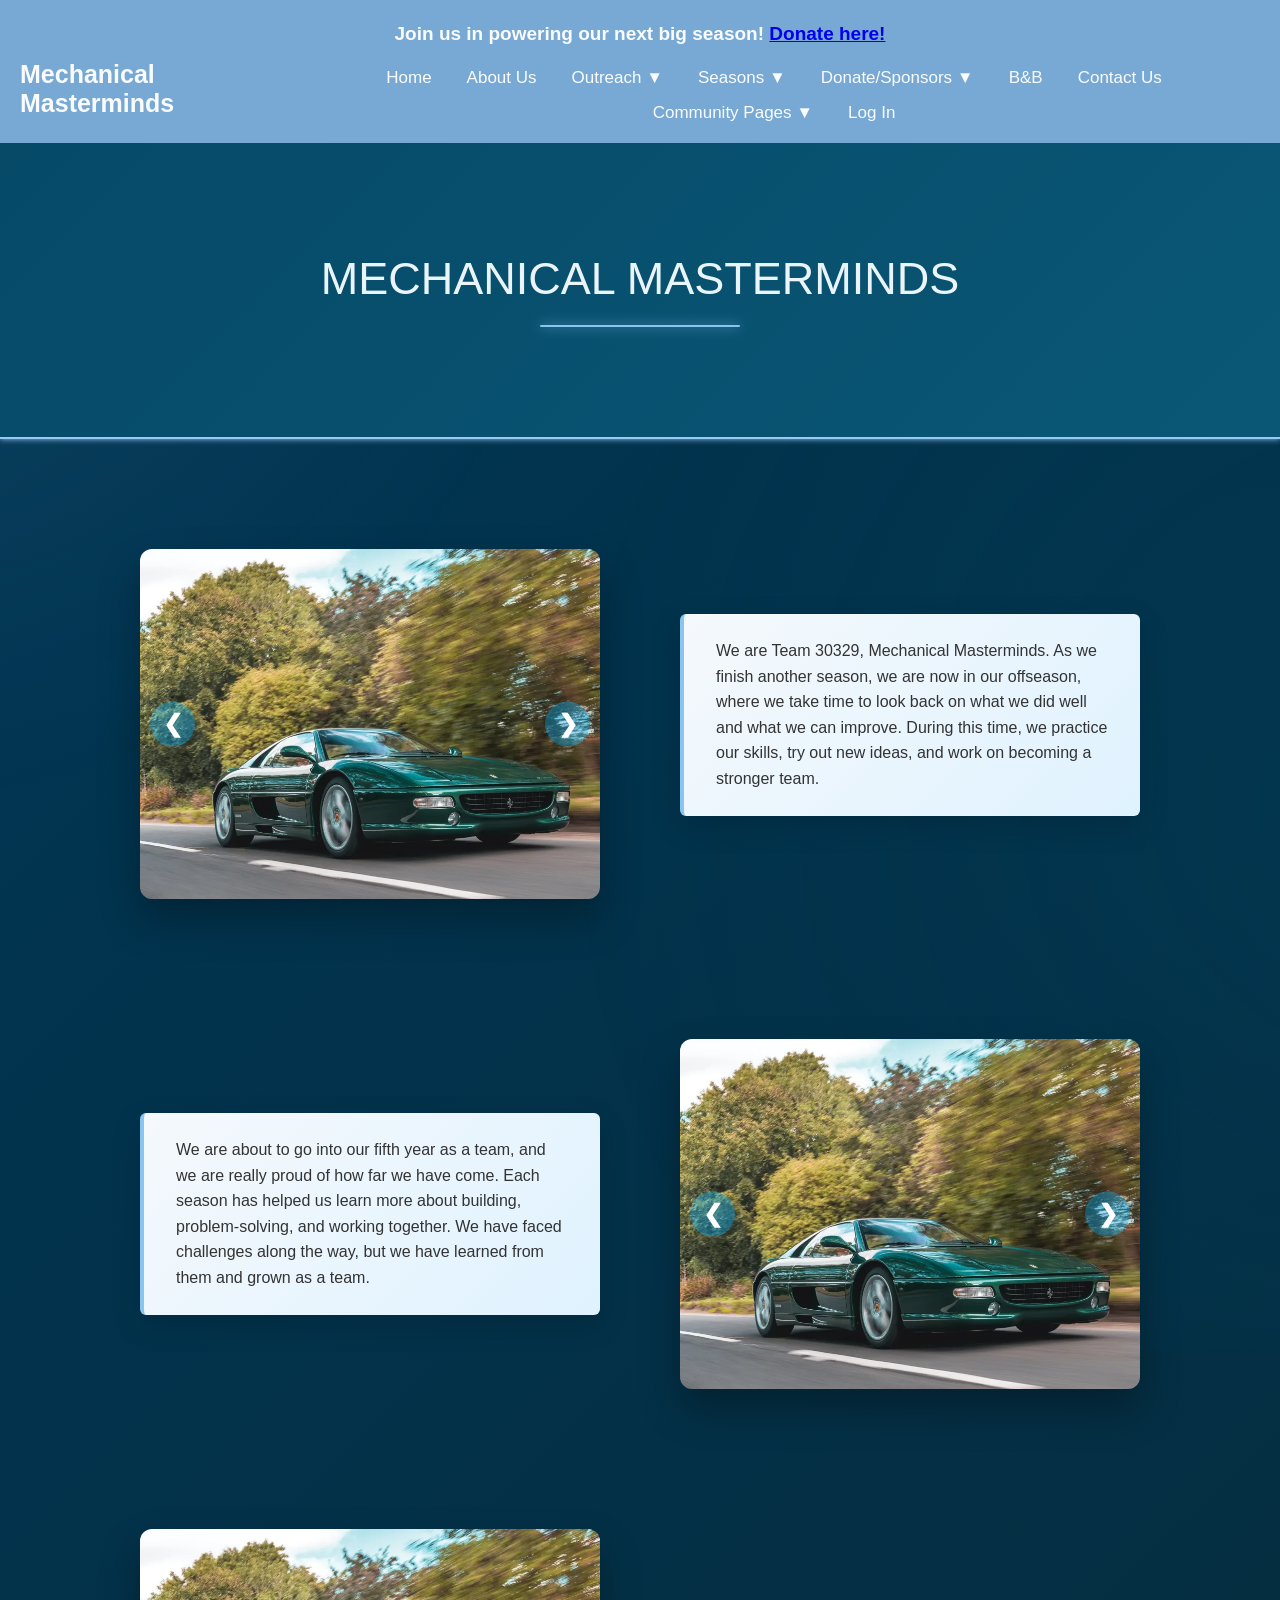
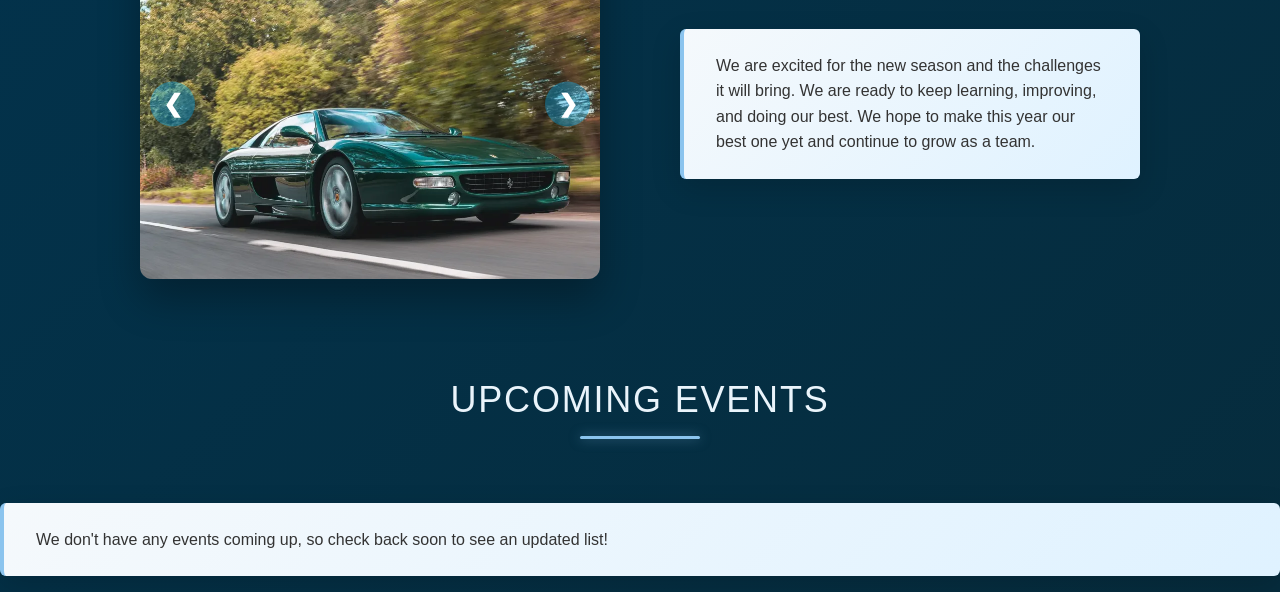
==== commit 6aff361a: "image carousel" ====
--- a/index.html
+++ b/index.html
@@ -187,7 +187,22 @@
     </section>
         <div class="row">
             <div class="box">
-                <div class="placeholder"></div>
+                <div class="carousel-container">
+        <div class="carousel-track">
+            <div class="carousel-slide">
+                <img src="media/images/placeholderimages/placeholder.webp" alt="Beach">
+            </div>
+            <div class="carousel-slide">
+                <img src="media/images/placeholderimages/placeholder.webp" alt="Mountains">
+            </div>
+            <div class="carousel-slide">
+                <img src="media/images/placeholderimages/placeholder.webp" alt="Forest">
+            </div>
+        </div>
+
+        <button class="carousel-btn prev">&#10094;</button>
+<button class="carousel-btn next">&#10095;</button>
+    </div>
             </div>
             <div class="box">
                 <p>We are Team 30329, Mechanical Masterminds.
@@ -206,12 +221,42 @@
                 but we have learned from them and grown as a team.</p>
             </div>
             <div class="box">
-                <div class="placeholder"></div>
+                <div class="carousel-container">
+        <div class="carousel-track">
+            <div class="carousel-slide">
+                <img src="media/images/placeholderimages/placeholder.webp" alt="Beach">
+            </div>
+            <div class="carousel-slide">
+                <img src="media/images/placeholderimages/placeholder.webp" alt="Mountains">
+            </div>
+            <div class="carousel-slide">
+                <img src="media/images/placeholderimages/placeholder.webp" alt="Forest">
+            </div>
+        </div>
+
+        <button class="carousel-btn prev">&#10094;</button>
+<button class="carousel-btn next">&#10095;</button>
+    </div>
             </div>
         </div>
         <div class="row">
             <div class="box">
-                <div class="placeholder"></div>
+                <div class="carousel-container">
+        <div class="carousel-track">
+            <div class="carousel-slide">
+                <img src="media/images/placeholderimages/placeholder.webp" alt="Beach">
+            </div>
+            <div class="carousel-slide">
+                <img src="media/images/placeholderimages/placeholder.webp" alt="Mountains">
+            </div>
+            <div class="carousel-slide">
+                <img src="media/images/placeholderimages/placeholder.webp" alt="Forest">
+            </div>
+        </div>
+
+        <button class="carousel-btn prev">&#10094;</button>
+<button class="carousel-btn next">&#10095;</button>
+    </div>
             </div>
             <div class="box">
                 <p>We are excited for the new season and the 
@@ -224,5 +269,35 @@
         <div class="box">
         <p>We don't have any events coming up, so check back soon to see an updated list!</p>
         </div>
+        <script>
+document.querySelectorAll(".carousel-container").forEach(carousel => {
+
+    const track = carousel.querySelector(".carousel-track");
+    const slides = carousel.querySelectorAll(".carousel-slide");
+
+    let currentIndex = 0;
+
+    function updateCarousel() {
+        track.style.transform = `translateX(-${currentIndex * 100}%)`;
+    }
+
+    carousel.querySelector(".next").addEventListener("click", () => {
+        currentIndex++;
+        if (currentIndex >= slides.length) {
+            currentIndex = 0;
+        }
+        updateCarousel();
+    });
+
+    carousel.querySelector(".prev").addEventListener("click", () => {
+        currentIndex--;
+        if (currentIndex < 0) {
+            currentIndex = slides.length - 1;
+        }
+        updateCarousel();
+    });
+
+});
+</script>
     </body>
 </html>
--- a/styles.css
+++ b/styles.css
@@ -379,4 +379,66 @@
 
 ::-webkit-scrollbar-thumb:hover {
     background: #b5dcff;
+}
+
+.carousel-container {
+    box-shadow: 0 20px 40px rgba(0,0,0,0.3);
+    position: relative;
+    width: 100%;
+    max-width: 500px;
+    margin: auto;
+    overflow: hidden;
+    border-radius: 12px;
+    transition: all .4s ease;
+}
+
+.carousel-container:hover {
+    transform: translateY(-2%);
+    box-shadow: 0 0 20px rgba(120,169,212,0.35);
+}
+
+.carousel-track {
+    display: flex;
+    transition: transform .4s ease;
+}
+
+.carousel-slide {
+    min-width: 100%;
+}
+
+.carousel-slide img {
+    display: block;
+    width: 100%;
+    height: 350px;
+    object-fit: cover;
+}
+
+.carousel-btn {
+    position: absolute;
+    top: 50%;
+    transform: translateY(-50%);
+    width: 45px;
+    height: 45px;
+    padding: 0;
+    border: none;
+    border-radius: 50%;
+    background: rgba(0, 179, 255, 0.355);
+    color: white;
+    font-size: 24px;
+    cursor: pointer;
+    z-index: 10;
+}
+
+.prev {
+    left: 10px;
+}
+
+.next {
+    right: 10px;
+}
+
+.carousel-btn:hover {
+    background: rgb(0, 187, 255);
+    box-shadow: 0px 4px 20px #8bc4ee;
+    transform: translateY(-50%);
 }
